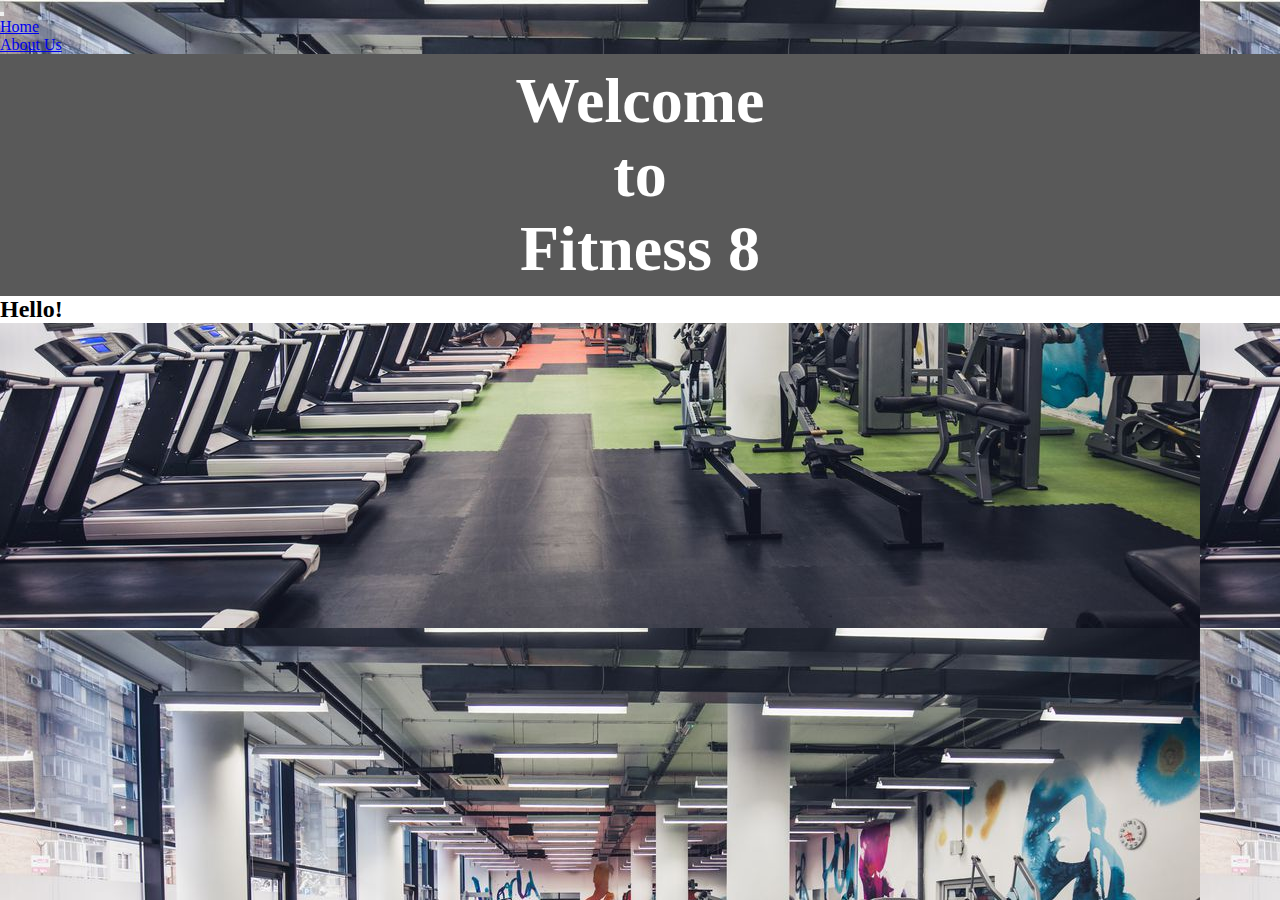
==== index.html @ f2322d89 "index edited, end of class (04/12/2022)" ====
<!DOCTYPE html>
<html lang="en">
<head>
    <meta charset="UTF-8">
    <meta http-equiv="X-UA-Compatible" content="IE=edge">
    <meta name="viewport" content="width=device-width, initial-scale=1.0">
    <link href="styles.css" rel="stylesheet" />
    <title>Fitness8</title>
    <!-- CSS only -->
<link href="https://cdn.jsdelivr.net/npm/bootstrap@5.1.3/dist/css/bootstrap.min.css" rel="stylesheet" integrity="sha384-1BmE4kWBq78iYhFldvKuhfTAU6auU8tT94WrHftjDbrCEXSU1oBoqyl2QvZ6jIW3" crossorigin="anonymous">
</head>
<body>
    <nav class="navbar navbar-expand-lg navbar-light bg-light">
        <div class="container-fluid">
          <button class="navbar-toggler" type="button" data-bs-toggle="collapse" data-bs-target="#navbarSupportedContent" aria-controls="navbarSupportedContent" aria-expanded="false" aria-label="Toggle navigation">
            <span class="navbar-toggler-icon"></span>
          </button>
          <div class="collapse navbar-collapse" id="navbarSupportedContent">
            <ul class="navbar-nav me-auto mb-2 mb-lg-0">
              <li class="nav-item">
                <a class="nav-link active" aria-current="page" href="#">Home</a>
              </li>
              <li class="nav-item">
                <a class="nav-link" href="#">About Us</a>
              </li>
          </div>
        </div>
      </nav>
    <div class="container">
        <div class="header">
            <h1>Welcome</h1>
            <h1>to</h1>
            <h1>Fitness 8</h1>
        </div>
        <h2> Hello!</h2>
    </div>
</body>
</html>
---- styles.css ----
* {
    margin:0px;
    padding:0px;
    box-sizing: border-box;
}

body {
    background-image: url(header.jpg);
}

h1 {
    color: white;
    font-size: 64px;
}
.container{
    background: white;
}
.header{
    margin: center;
    background-color: rgb(89, 89, 89);
    text-align: center;
    padding: 10px;
    background-size: cover;
}
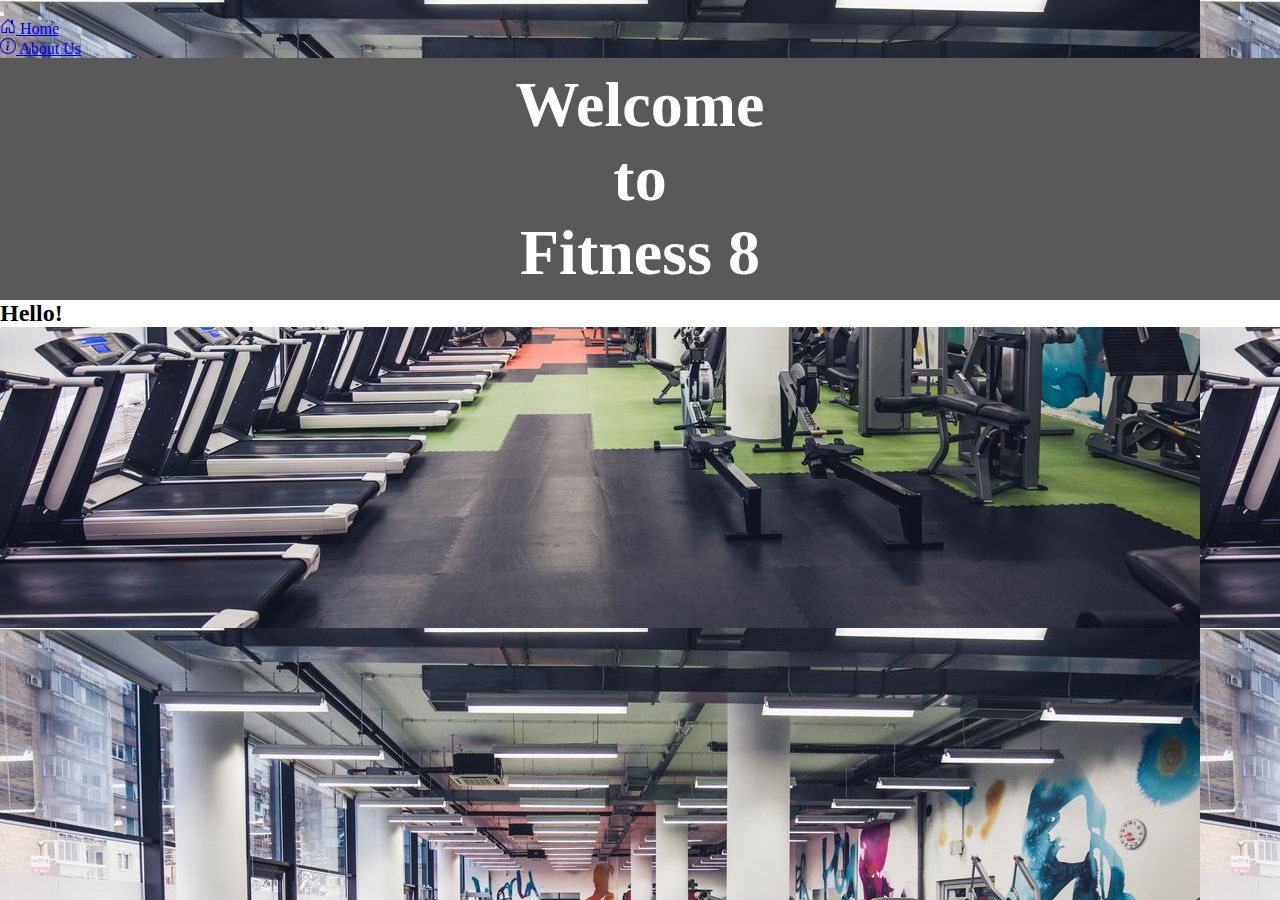
==== commit ae851f86: "made navebar same" ====
--- a/index.html
+++ b/index.html
@@ -18,10 +18,15 @@
           <div class="collapse navbar-collapse" id="navbarSupportedContent">
             <ul class="navbar-nav me-auto mb-2 mb-lg-0">
               <li class="nav-item">
-                <a class="nav-link active" aria-current="page" href="#">Home</a>
+                <a class="nav-link active" aria-current="page" href="index.html"><svg xmlns="http://www.w3.org/2000/svg" width="16" height="16" fill="currentColor" class="bi bi-house-door" viewBox="0 0 16 16">
+                  <path d="M8.354 1.146a.5.5 0 0 0-.708 0l-6 6A.5.5 0 0 0 1.5 7.5v7a.5.5 0 0 0 .5.5h4.5a.5.5 0 0 0 .5-.5v-4h2v4a.5.5 0 0 0 .5.5H14a.5.5 0 0 0 .5-.5v-7a.5.5 0 0 0-.146-.354L13 5.793V2.5a.5.5 0 0 0-.5-.5h-1a.5.5 0 0 0-.5.5v1.293L8.354 1.146zM2.5 14V7.707l5.5-5.5 5.5 5.5V14H10v-4a.5.5 0 0 0-.5-.5h-3a.5.5 0 0 0-.5.5v4H2.5z"/>
+                </svg>  Home</a>
               </li>
               <li class="nav-item">
-                <a class="nav-link" href="#">About Us</a>
+                <a class="nav-link" href="about.html"><svg xmlns="http://www.w3.org/2000/svg" width="16" height="16" fill="currentColor" class="bi bi-info-circle" viewBox="0 0 16 16">
+                  <path d="M8 15A7 7 0 1 1 8 1a7 7 0 0 1 0 14zm0 1A8 8 0 1 0 8 0a8 8 0 0 0 0 16z"/>
+                  <path d="m8.93 6.588-2.29.287-.082.38.45.083c.294.07.352.176.288.469l-.738 3.468c-.194.897.105 1.319.808 1.319.545 0 1.178-.252 1.465-.598l.088-.416c-.2.176-.492.246-.686.246-.275 0-.375-.193-.304-.533L8.93 6.588zM9 4.5a1 1 0 1 1-2 0 1 1 0 0 1 2 0z"/>
+                </svg>  About Us</a>
               </li>
           </div>
         </div>
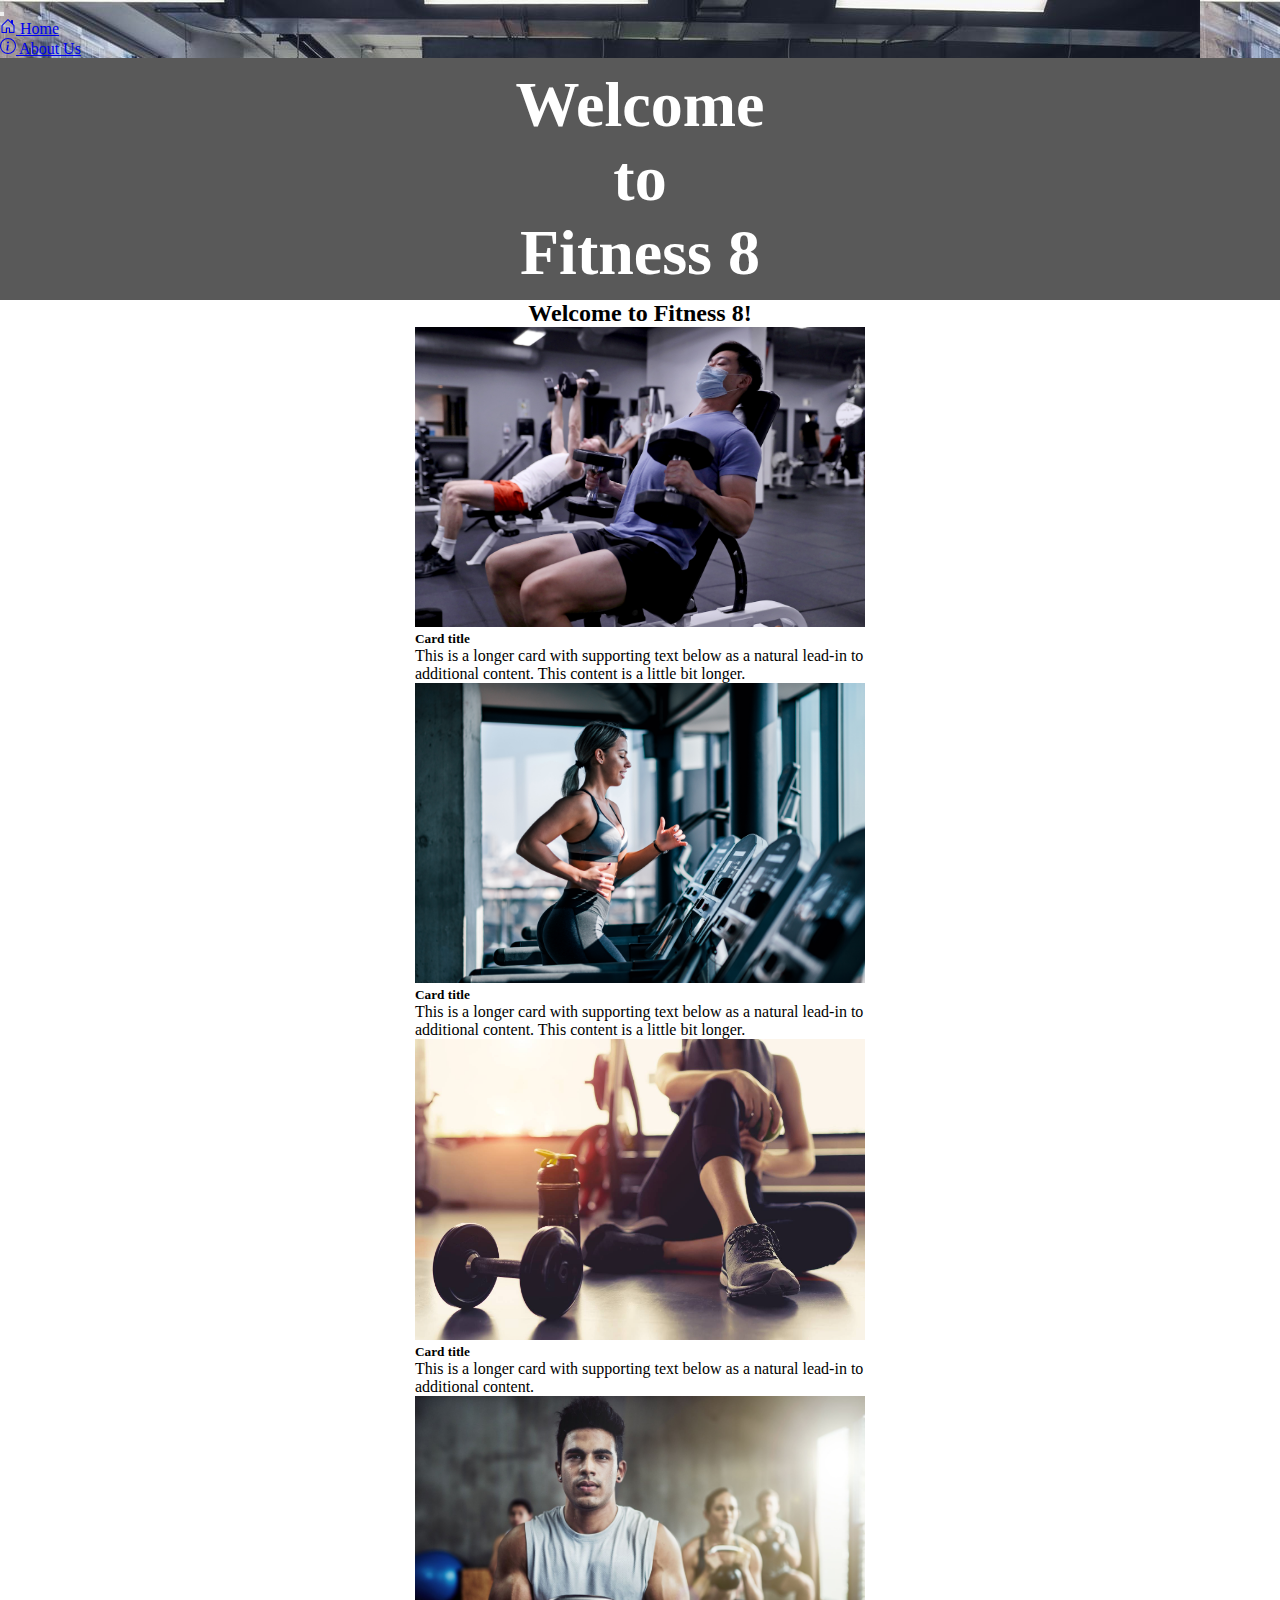
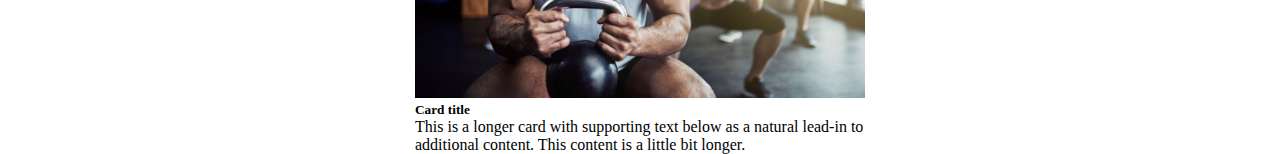
==== commit 4a033e76: "trying to fix issues" ====
--- a/index.html
+++ b/index.html
@@ -37,7 +37,45 @@
             <h1>to</h1>
             <h1>Fitness 8</h1>
         </div>
-        <h2> Hello!</h2>
+        <h2> Welcome to Fitness 8! </h2>
+        <div class="row row-cols-1 row-cols-md-2 g-4">
+          <div class="col">
+            <div class="card" style="width: 50vh;">
+              <img src="man1.jpg" class="card-img-top" alt="..." style="width: 50vh;">
+              <div class="card-body">
+                <h5 class="card-title">Card title</h5>
+                <p class="card-text">This is a longer card with supporting text below as a natural lead-in to additional content. This content is a little bit longer.</p>
+              </div>
+            </div>
+          </div>
+          <div class="col">
+            <div class="card" style="width: 50vh;">
+              <img src="woman1.jpg" class="card-img-top" alt="..." style="width: 50vh;">
+              <div class="card-body">
+                <h5 class="card-title">Card title</h5>
+                <p class="card-text">This is a longer card with supporting text below as a natural lead-in to additional content. This content is a little bit longer.</p>
+              </div>
+            </div>
+          </div>
+          <div class="col">
+            <div class="card" style="width: 50vh;">
+              <img src="woman2.jpg" class="card-img-top" alt="..." style="width: 50vh;">
+              <div class="card-body">
+                <h5 class="card-title">Card title</h5>
+                <p class="card-text">This is a longer card with supporting text below as a natural lead-in to additional content.</p>
+              </div>
+            </div>
+          </div>
+          <div class="col">
+            <div class="card" style="width: 50vh;">
+              <img src="man2.jpg" class="card-img-top" alt="..." style="width: 50vh;">
+              <div class="card-body">
+                <h5 class="card-title">Card title</h5>
+                <p class="card-text">This is a longer card with supporting text below as a natural lead-in to additional content. This content is a little bit longer.</p>
+              </div>
+            </div>
+          </div>
+        </div>
     </div>
 </body>
 </html>--- a/styles.css
+++ b/styles.css
@@ -12,6 +12,11 @@
     color: white;
     font-size: 64px;
 }
+h2 {
+    margin: center;
+    width: 100%;
+    text-align: center;
+}
 .container{
     background: white;
 }
@@ -21,4 +26,9 @@
     text-align: center;
     padding: 10px;
     background-size: cover;
+}
+.card{
+    margin: auto;
+    width: 100%;
+    align-content: center;
 }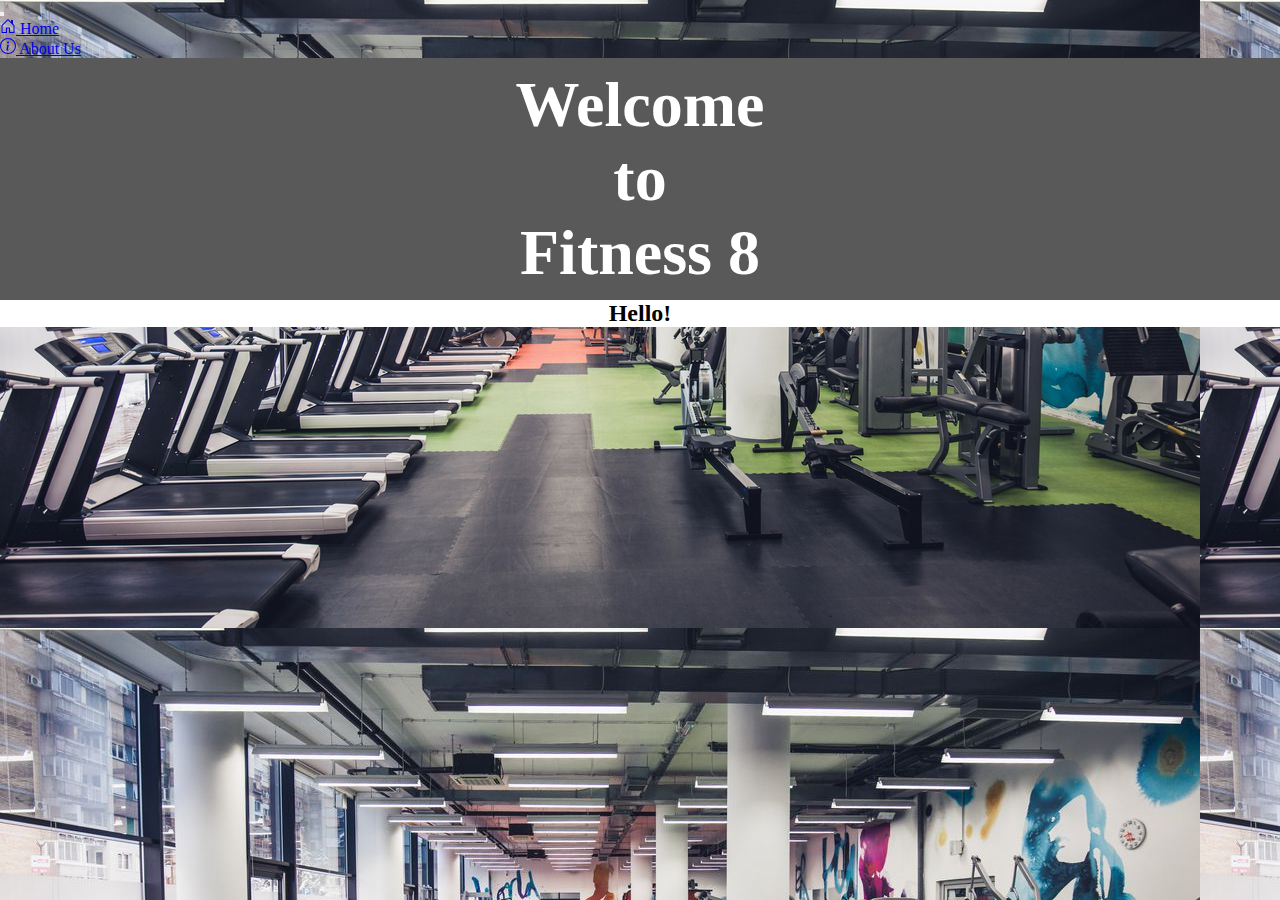
==== commit c8ceeb9b: "conflict fix" ====
--- a/index.html
+++ b/index.html
@@ -37,45 +37,7 @@
             <h1>to</h1>
             <h1>Fitness 8</h1>
         </div>
-        <h2> Welcome to Fitness 8! </h2>
-        <div class="row row-cols-1 row-cols-md-2 g-4">
-          <div class="col">
-            <div class="card" style="width: 50vh;">
-              <img src="man1.jpg" class="card-img-top" alt="..." style="width: 50vh;">
-              <div class="card-body">
-                <h5 class="card-title">Card title</h5>
-                <p class="card-text">This is a longer card with supporting text below as a natural lead-in to additional content. This content is a little bit longer.</p>
-              </div>
-            </div>
-          </div>
-          <div class="col">
-            <div class="card" style="width: 50vh;">
-              <img src="woman1.jpg" class="card-img-top" alt="..." style="width: 50vh;">
-              <div class="card-body">
-                <h5 class="card-title">Card title</h5>
-                <p class="card-text">This is a longer card with supporting text below as a natural lead-in to additional content. This content is a little bit longer.</p>
-              </div>
-            </div>
-          </div>
-          <div class="col">
-            <div class="card" style="width: 50vh;">
-              <img src="woman2.jpg" class="card-img-top" alt="..." style="width: 50vh;">
-              <div class="card-body">
-                <h5 class="card-title">Card title</h5>
-                <p class="card-text">This is a longer card with supporting text below as a natural lead-in to additional content.</p>
-              </div>
-            </div>
-          </div>
-          <div class="col">
-            <div class="card" style="width: 50vh;">
-              <img src="man2.jpg" class="card-img-top" alt="..." style="width: 50vh;">
-              <div class="card-body">
-                <h5 class="card-title">Card title</h5>
-                <p class="card-text">This is a longer card with supporting text below as a natural lead-in to additional content. This content is a little bit longer.</p>
-              </div>
-            </div>
-          </div>
-        </div>
+        <h2> Hello!</h2>
     </div>
 </body>
 </html>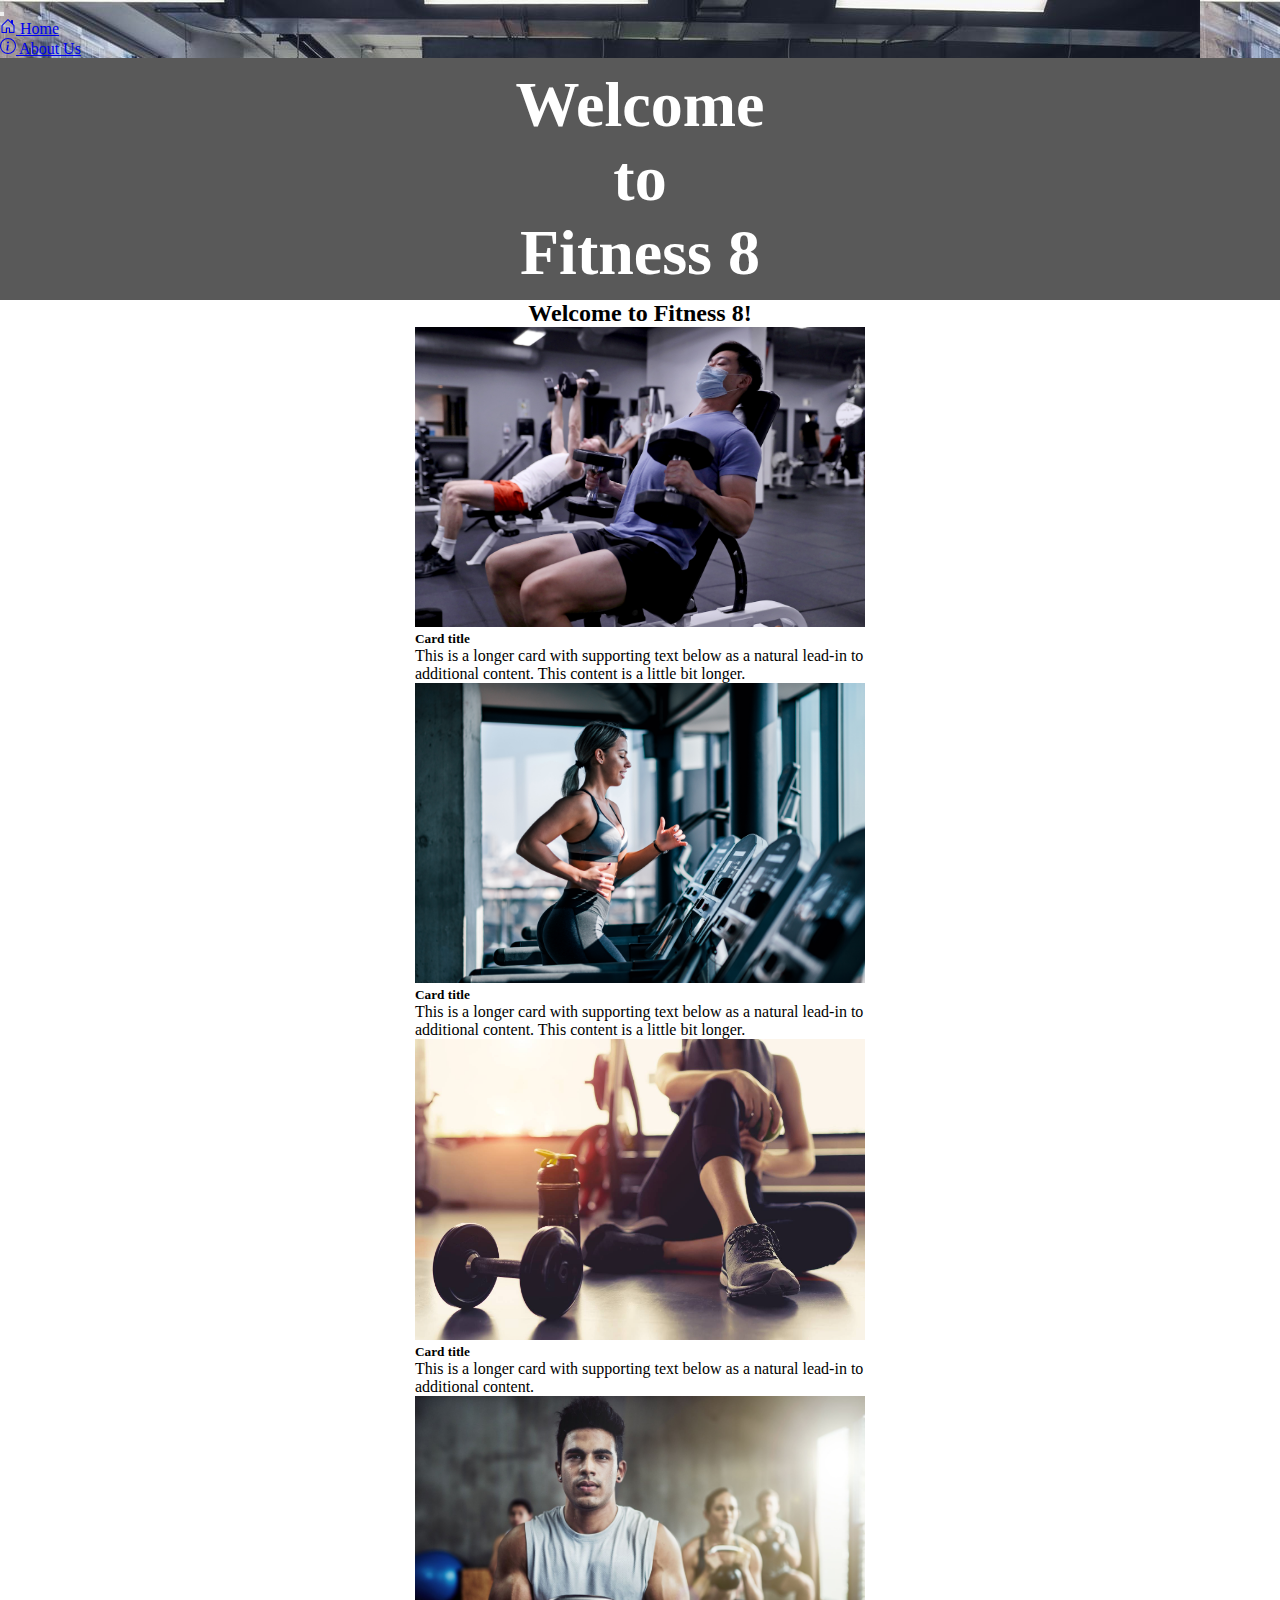
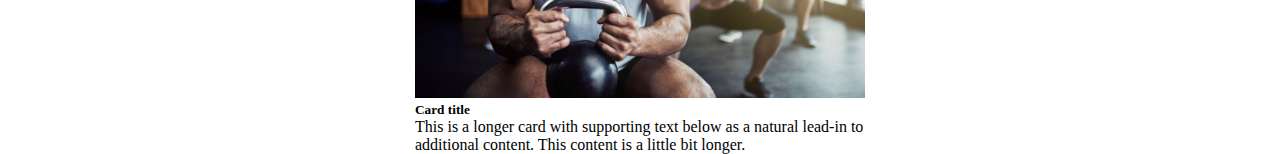
==== commit 55e3d90e: "about page update" ====
--- a/index.html
+++ b/index.html
@@ -37,7 +37,45 @@
             <h1>to</h1>
             <h1>Fitness 8</h1>
         </div>
-        <h2> Hello!</h2>
+        <h2> Welcome to Fitness 8! </h2>
+        <div class="row row-cols-1 row-cols-md-2 g-4">
+          <div class="col">
+            <div class="card" style="width: 50vh;">
+              <img src="man1.jpg" class="card-img-top" alt="..." style="width: 50vh;">
+              <div class="card-body">
+                <h5 class="card-title">Card title</h5>
+                <p class="card-text">This is a longer card with supporting text below as a natural lead-in to additional content. This content is a little bit longer.</p>
+              </div>
+            </div>
+          </div>
+          <div class="col">
+            <div class="card" style="width: 50vh;">
+              <img src="woman1.jpg" class="card-img-top" alt="..." style="width: 50vh;">
+              <div class="card-body">
+                <h5 class="card-title">Card title</h5>
+                <p class="card-text">This is a longer card with supporting text below as a natural lead-in to additional content. This content is a little bit longer.</p>
+              </div>
+            </div>
+          </div>
+          <div class="col">
+            <div class="card" style="width: 50vh;">
+              <img src="woman2.jpg" class="card-img-top" alt="..." style="width: 50vh;">
+              <div class="card-body">
+                <h5 class="card-title">Card title</h5>
+                <p class="card-text">This is a longer card with supporting text below as a natural lead-in to additional content.</p>
+              </div>
+            </div>
+          </div>
+          <div class="col">
+            <div class="card" style="width: 50vh;">
+              <img src="man2.jpg" class="card-img-top" alt="..." style="width: 50vh;">
+              <div class="card-body">
+                <h5 class="card-title">Card title</h5>
+                <p class="card-text">This is a longer card with supporting text below as a natural lead-in to additional content. This content is a little bit longer.</p>
+              </div>
+            </div>
+          </div>
+        </div>
     </div>
 </body>
 </html>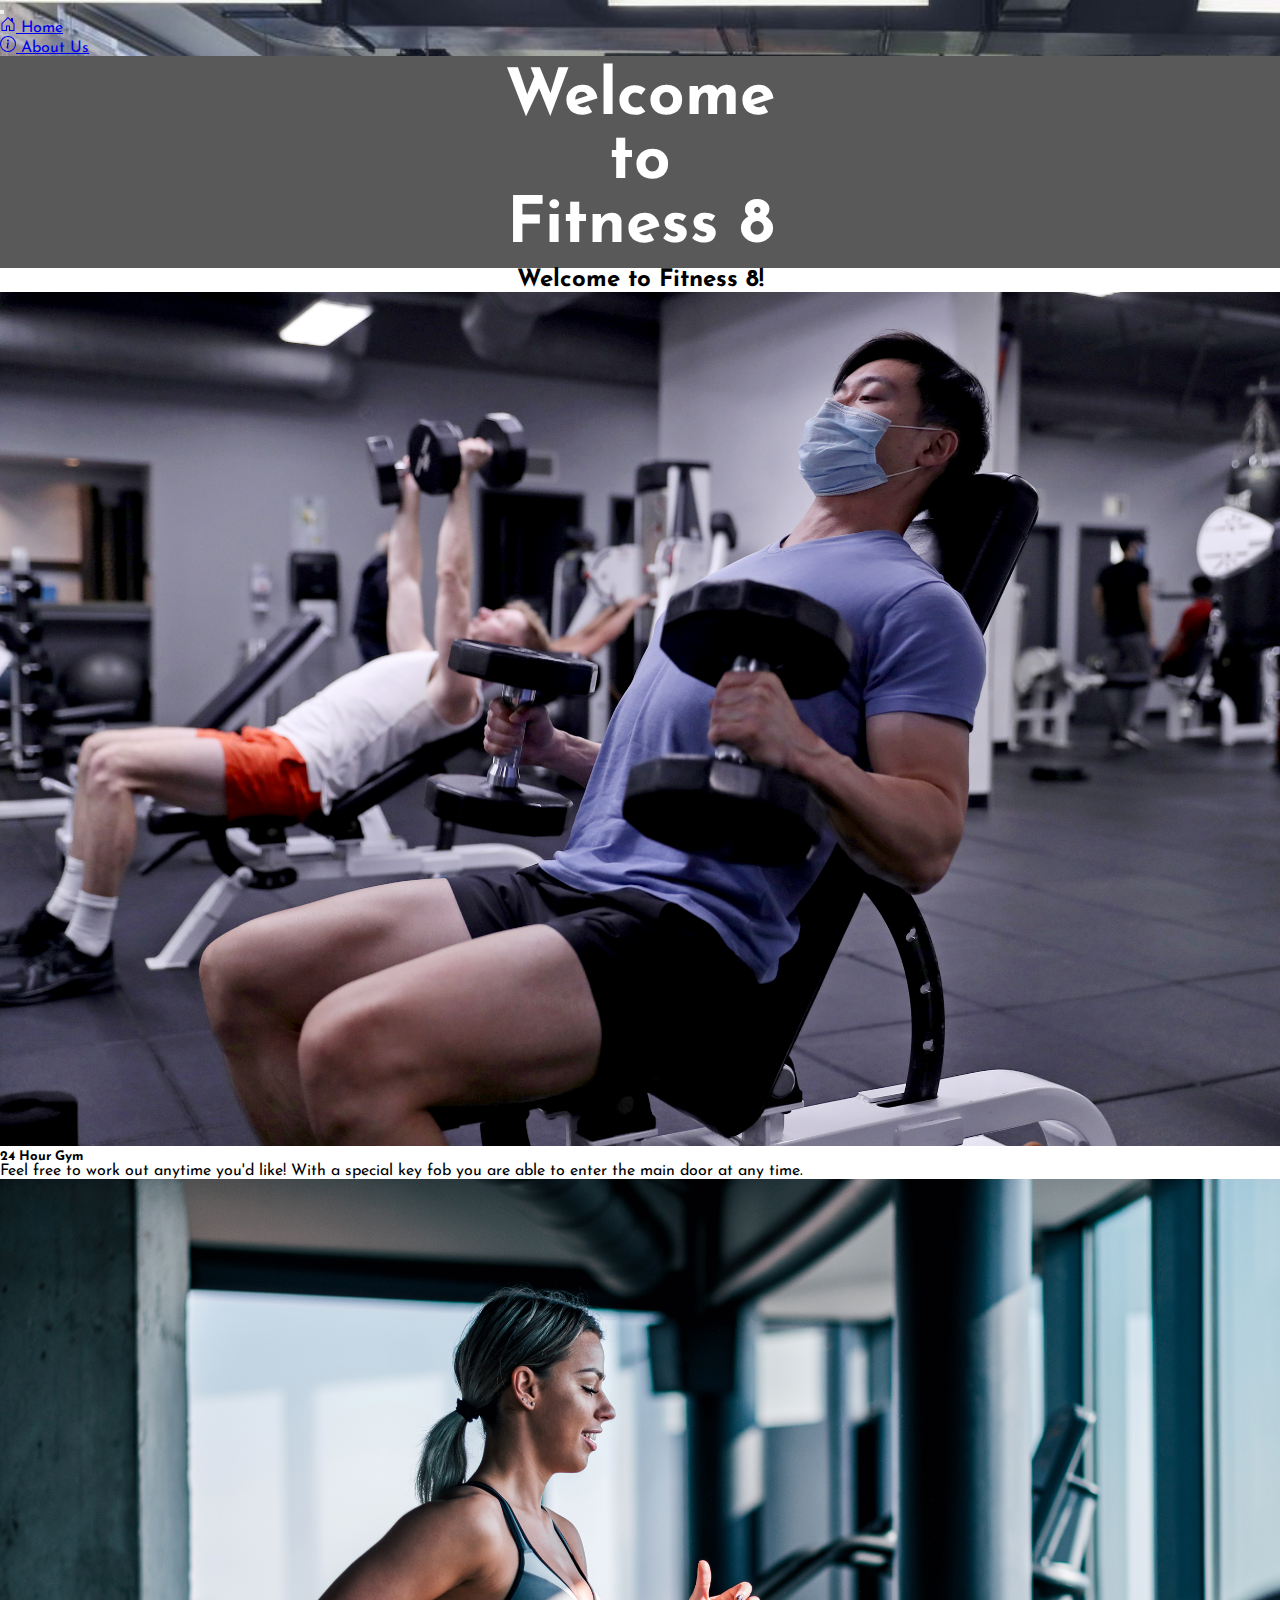
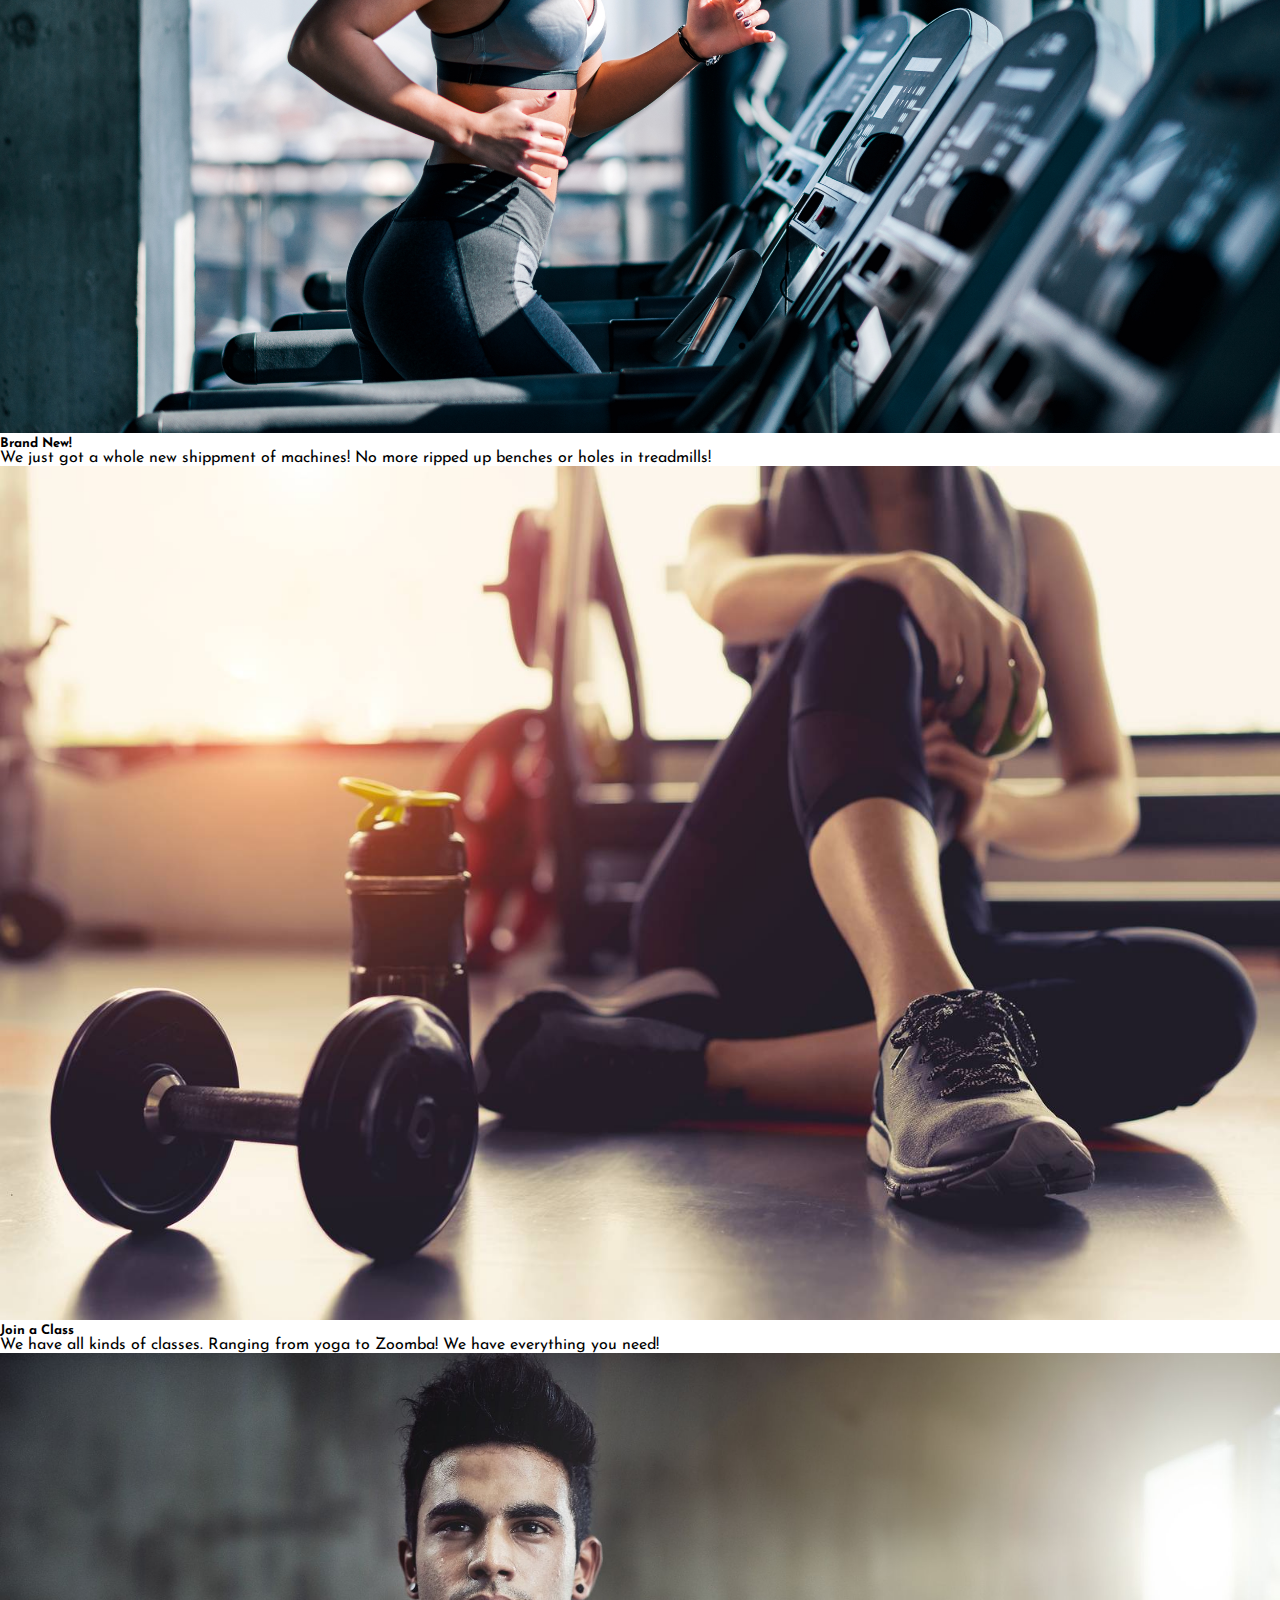
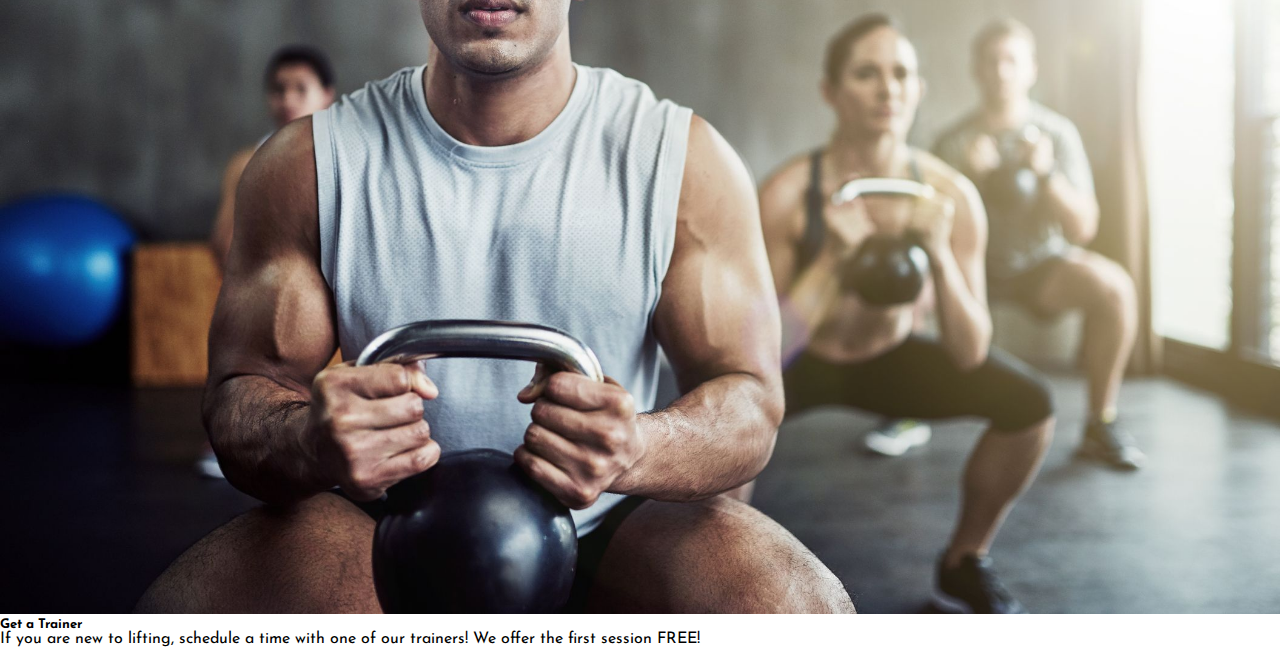
==== commit 19132ff7: "added things" ====
--- a/index.html
+++ b/index.html
@@ -4,13 +4,16 @@
     <meta charset="UTF-8">
     <meta http-equiv="X-UA-Compatible" content="IE=edge">
     <meta name="viewport" content="width=device-width, initial-scale=1.0">
+    <link rel="preconnect" href="https://fonts.googleapis.com">
+    <link rel="preconnect" href="https://fonts.gstatic.com" crossorigin>
+    <link href="https://fonts.googleapis.com/css2?family=Josefin+Sans&display=swap" rel="stylesheet">
     <link href="styles.css" rel="stylesheet" />
     <title>Fitness8</title>
     <!-- CSS only -->
 <link href="https://cdn.jsdelivr.net/npm/bootstrap@5.1.3/dist/css/bootstrap.min.css" rel="stylesheet" integrity="sha384-1BmE4kWBq78iYhFldvKuhfTAU6auU8tT94WrHftjDbrCEXSU1oBoqyl2QvZ6jIW3" crossorigin="anonymous">
 </head>
 <body>
-    <nav class="navbar navbar-expand-lg navbar-light bg-light">
+    <nav class="navbar navbar-expand-lg navbar-dark bg-dark">
         <div class="container-fluid">
           <button class="navbar-toggler" type="button" data-bs-toggle="collapse" data-bs-target="#navbarSupportedContent" aria-controls="navbarSupportedContent" aria-expanded="false" aria-label="Toggle navigation">
             <span class="navbar-toggler-icon"></span>
@@ -40,38 +43,38 @@
         <h2> Welcome to Fitness 8! </h2>
         <div class="row row-cols-1 row-cols-md-2 g-4">
           <div class="col">
-            <div class="card" style="width: 50vh;">
-              <img src="man1.jpg" class="card-img-top" alt="..." style="width: 50vh;">
+            <div class="card" style="width: 100%;">
+              <img src="man1.jpg" class="card-img-top" alt="..." style="width: 100%;">
               <div class="card-body">
-                <h5 class="card-title">Card title</h5>
-                <p class="card-text">This is a longer card with supporting text below as a natural lead-in to additional content. This content is a little bit longer.</p>
+                <h5 class="card-title">24 Hour Gym</h5>
+                <p class="card-text"> Feel free to work out anytime you'd like! With a special key fob you are able to enter the main door at any time.</p>
               </div>
             </div>
           </div>
           <div class="col">
-            <div class="card" style="width: 50vh;">
-              <img src="woman1.jpg" class="card-img-top" alt="..." style="width: 50vh;">
+            <div class="card" style="width: 100%;">
+              <img src="woman1.jpg" class="card-img-top" alt="..." style="width: 100%;">
               <div class="card-body">
-                <h5 class="card-title">Card title</h5>
-                <p class="card-text">This is a longer card with supporting text below as a natural lead-in to additional content. This content is a little bit longer.</p>
+                <h5 class="card-title">Brand New!</h5>
+                <p class="card-text">We just got a whole new shippment of machines! No more ripped up benches or holes in treadmills!</p>
               </div>
             </div>
           </div>
           <div class="col">
-            <div class="card" style="width: 50vh;">
-              <img src="woman2.jpg" class="card-img-top" alt="..." style="width: 50vh;">
+            <div class="card" style="width: 100%;">
+              <img src="woman2.jpg" class="card-img-top" alt="..." style="width: 100%;">
               <div class="card-body">
-                <h5 class="card-title">Card title</h5>
-                <p class="card-text">This is a longer card with supporting text below as a natural lead-in to additional content.</p>
+                <h5 class="card-title">Join a Class</h5>
+                <p class="card-text">We have all kinds of classes. Ranging from yoga to Zoomba! We have everything you need!</p>
               </div>
             </div>
           </div>
           <div class="col">
-            <div class="card" style="width: 50vh;">
-              <img src="man2.jpg" class="card-img-top" alt="..." style="width: 50vh;">
+            <div class="card" style="width: 100%;">
+              <img src="man2.jpg" class="card-img-top" alt="..." style="width: 100%;">
               <div class="card-body">
-                <h5 class="card-title">Card title</h5>
-                <p class="card-text">This is a longer card with supporting text below as a natural lead-in to additional content. This content is a little bit longer.</p>
+                <h5 class="card-title">Get a Trainer</h5>
+                <p class="card-text">If you are new to lifting, schedule a time with one of our trainers! We offer the first session FREE!</p>
               </div>
             </div>
           </div>
--- a/styles.css
+++ b/styles.css
@@ -3,9 +3,15 @@
     padding:0px;
     box-sizing: border-box;
 }
+html {
+    font-family: 'Josefin Sans', sans-serif;
+}
 
 body {
     background-image: url(header.jpg);
+    background-size: cover;
+    background-attachment: fixed;
+    font-family: 'Josefin Sans', sans-serif;
 }
 
 h1 {
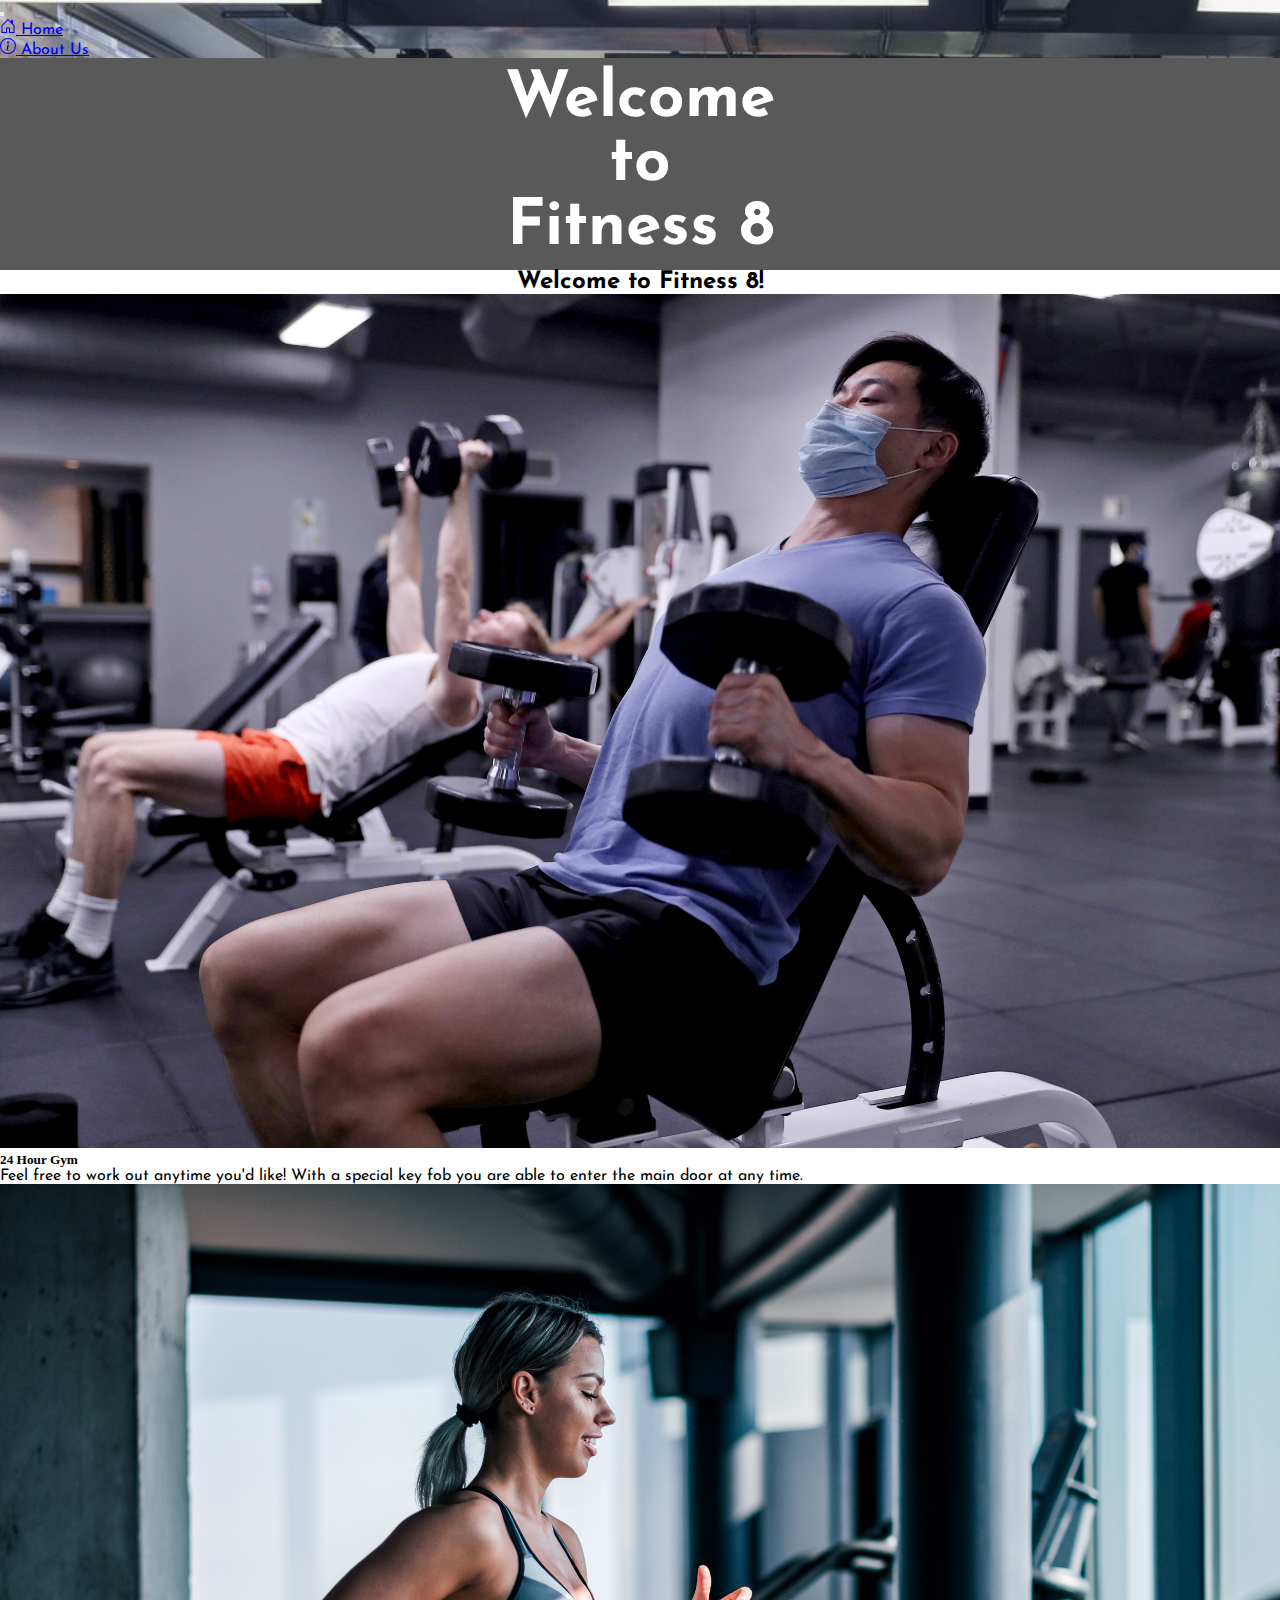
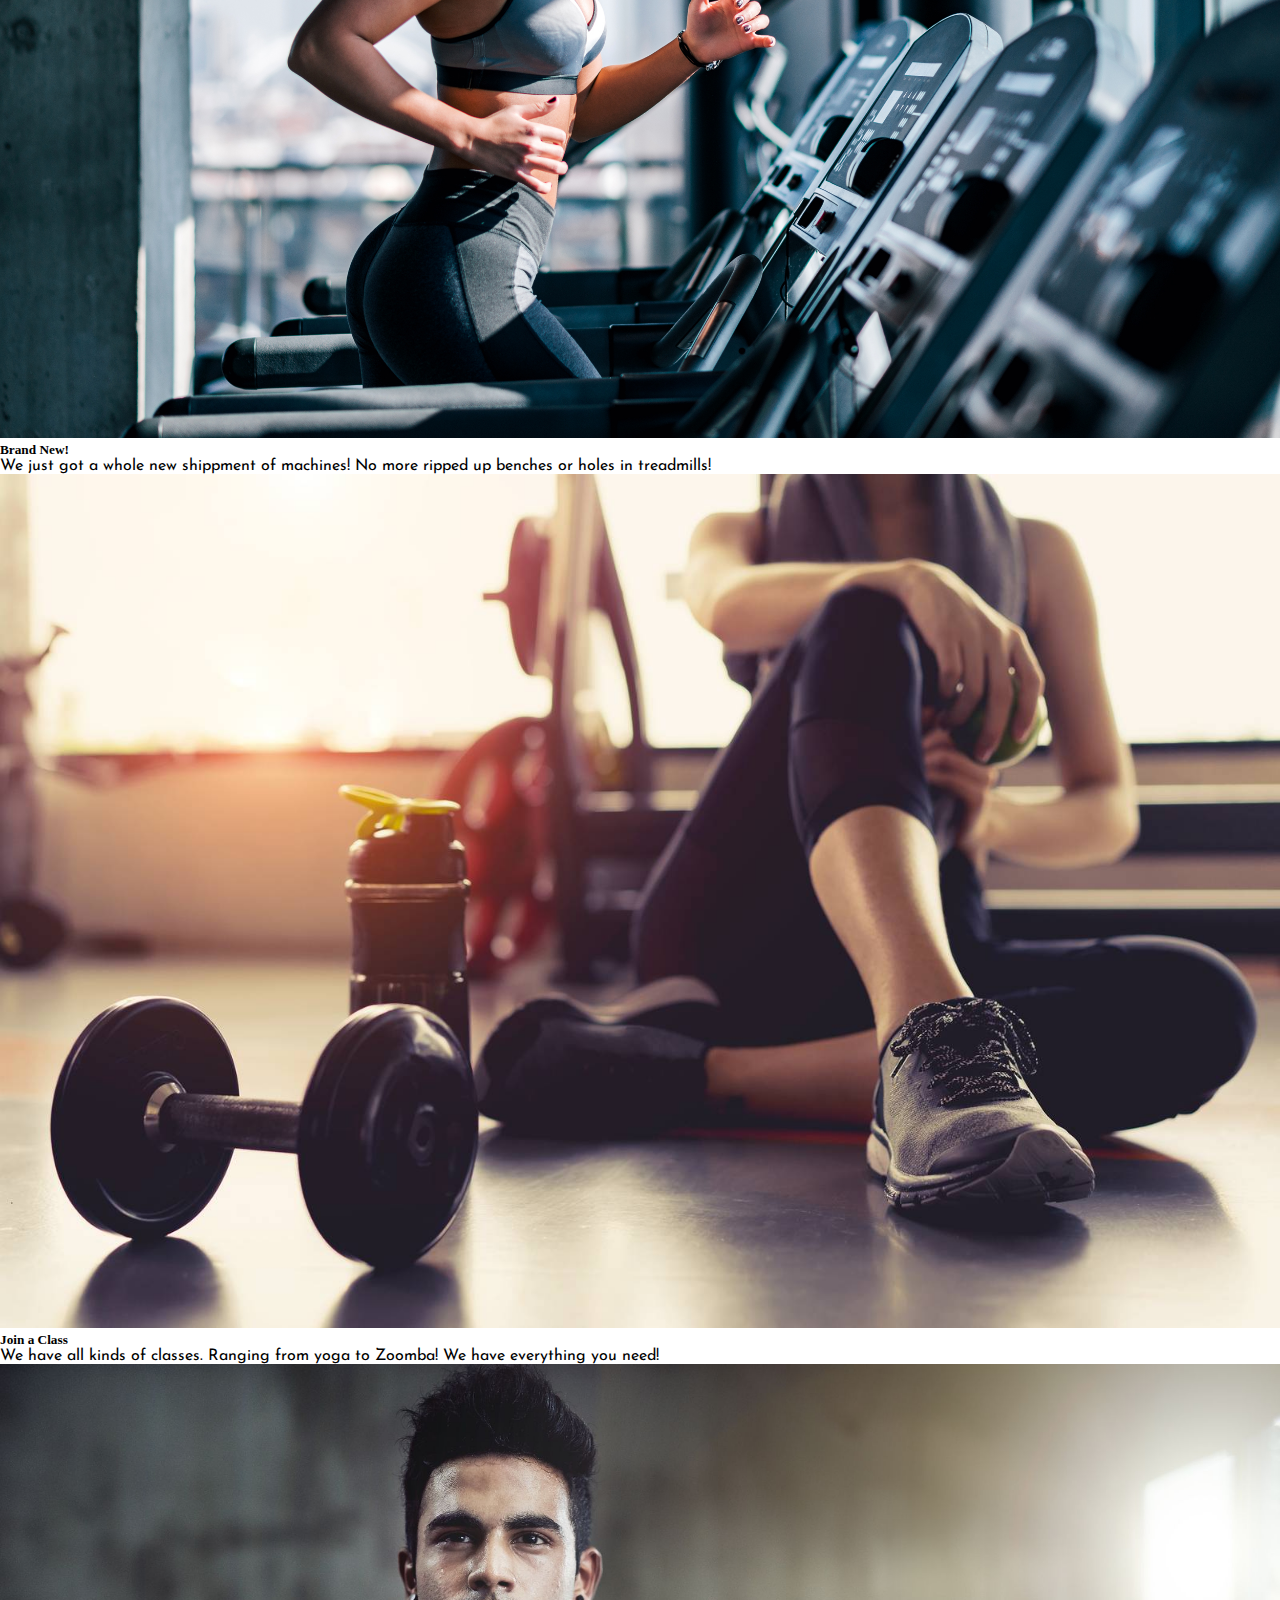
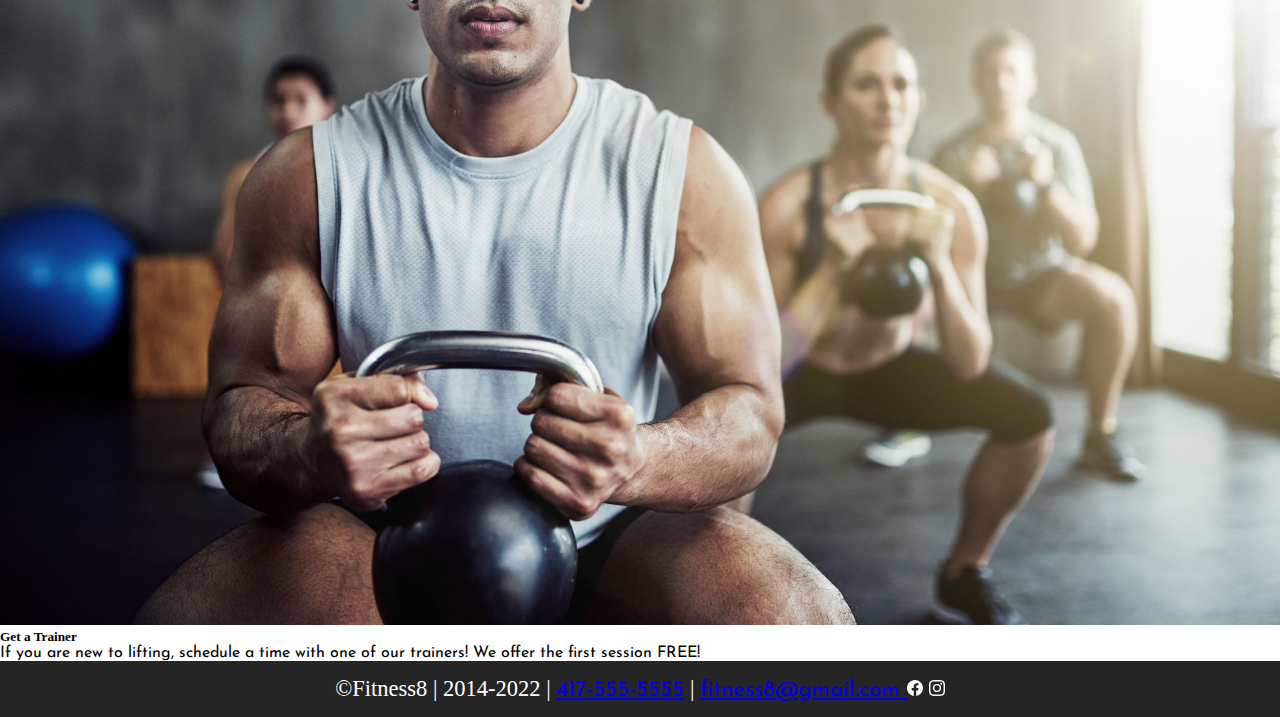
==== commit f46a1b1f: "footer style" ====
--- a/index.html
+++ b/index.html
@@ -4,13 +4,14 @@
     <meta charset="UTF-8">
     <meta http-equiv="X-UA-Compatible" content="IE=edge">
     <meta name="viewport" content="width=device-width, initial-scale=1.0">
+
+    <title>Fitness8</title>
+    <!-- CSS only -->
+  <link href="https://cdn.jsdelivr.net/npm/bootstrap@5.1.3/dist/css/bootstrap.min.css" rel="stylesheet" integrity="sha384-1BmE4kWBq78iYhFldvKuhfTAU6auU8tT94WrHftjDbrCEXSU1oBoqyl2QvZ6jIW3" crossorigin="anonymous">
     <link rel="preconnect" href="https://fonts.googleapis.com">
     <link rel="preconnect" href="https://fonts.gstatic.com" crossorigin>
     <link href="https://fonts.googleapis.com/css2?family=Josefin+Sans&display=swap" rel="stylesheet">
     <link href="styles.css" rel="stylesheet" />
-    <title>Fitness8</title>
-    <!-- CSS only -->
-<link href="https://cdn.jsdelivr.net/npm/bootstrap@5.1.3/dist/css/bootstrap.min.css" rel="stylesheet" integrity="sha384-1BmE4kWBq78iYhFldvKuhfTAU6auU8tT94WrHftjDbrCEXSU1oBoqyl2QvZ6jIW3" crossorigin="anonymous">
 </head>
 <body>
     <nav class="navbar navbar-expand-lg navbar-dark bg-dark">
@@ -80,5 +81,15 @@
           </div>
         </div>
     </div>
+    <footer class=" bg-dark">
+      &copy;Fitness8 | 2014-2022 | <a href="tel:+41755555555">417-555-5555</a> | <a href="mailto:fitness8@gmail.com">fitness8@gmail.com </a>
+      <svg xmlns="http://www.w3.org/2000/svg" width="16" height="16" fill="currentColor" class="bi bi-facebook" viewBox="0 0 16 16">
+        <path d="M16 8.049c0-4.446-3.582-8.05-8-8.05C3.58 0-.002 3.603-.002 8.05c0 4.017 2.926 7.347 6.75 7.951v-5.625h-2.03V8.05H6.75V6.275c0-2.017 1.195-3.131 3.022-3.131.876 0 1.791.157 1.791.157v1.98h-1.009c-.993 0-1.303.621-1.303 1.258v1.51h2.218l-.354 2.326H9.25V16c3.824-.604 6.75-3.934 6.75-7.951z"/>
+      </svg> <svg xmlns="http://www.w3.org/2000/svg" width="16" height="16" fill="currentColor" class="bi bi-instagram" viewBox="0 0 16 16">
+        <path d="M8 0C5.829 0 5.556.01 4.703.048 3.85.088 3.269.222 2.76.42a3.917 3.917 0 0 0-1.417.923A3.927 3.927 0 0 0 .42 2.76C.222 3.268.087 3.85.048 4.7.01 5.555 0 5.827 0 8.001c0 2.172.01 2.444.048 3.297.04.852.174 1.433.372 1.942.205.526.478.972.923 1.417.444.445.89.719 1.416.923.51.198 1.09.333 1.942.372C5.555 15.99 5.827 16 8 16s2.444-.01 3.298-.048c.851-.04 1.434-.174 1.943-.372a3.916 3.916 0 0 0 1.416-.923c.445-.445.718-.891.923-1.417.197-.509.332-1.09.372-1.942C15.99 10.445 16 10.173 16 8s-.01-2.445-.048-3.299c-.04-.851-.175-1.433-.372-1.941a3.926 3.926 0 0 0-.923-1.417A3.911 3.911 0 0 0 13.24.42c-.51-.198-1.092-.333-1.943-.372C10.443.01 10.172 0 7.998 0h.003zm-.717 1.442h.718c2.136 0 2.389.007 3.232.046.78.035 1.204.166 1.486.275.373.145.64.319.92.599.28.28.453.546.598.92.11.281.24.705.275 1.485.039.843.047 1.096.047 3.231s-.008 2.389-.047 3.232c-.035.78-.166 1.203-.275 1.485a2.47 2.47 0 0 1-.599.919c-.28.28-.546.453-.92.598-.28.11-.704.24-1.485.276-.843.038-1.096.047-3.232.047s-2.39-.009-3.233-.047c-.78-.036-1.203-.166-1.485-.276a2.478 2.478 0 0 1-.92-.598 2.48 2.48 0 0 1-.6-.92c-.109-.281-.24-.705-.275-1.485-.038-.843-.046-1.096-.046-3.233 0-2.136.008-2.388.046-3.231.036-.78.166-1.204.276-1.486.145-.373.319-.64.599-.92.28-.28.546-.453.92-.598.282-.11.705-.24 1.485-.276.738-.034 1.024-.044 2.515-.045v.002zm4.988 1.328a.96.96 0 1 0 0 1.92.96.96 0 0 0 0-1.92zm-4.27 1.122a4.109 4.109 0 1 0 0 8.217 4.109 4.109 0 0 0 0-8.217zm0 1.441a2.667 2.667 0 1 1 0 5.334 2.667 2.667 0 0 1 0-5.334z"/>
+      </svg>
+    </footer>
+    <!-- JavaScript Bundle with Popper -->
+    <script src="https://cdn.jsdelivr.net/npm/bootstrap@5.1.3/dist/js/bootstrap.bundle.min.js" integrity="sha384-ka7Sk0Gln4gmtz2MlQnikT1wXgYsOg+OMhuP+IlRH9sENBO0LRn5q+8nbTov4+1p" crossorigin="anonymous"></script>
 </body>
 </html>--- a/styles.css
+++ b/styles.css
@@ -2,16 +2,12 @@
     margin:0px;
     padding:0px;
     box-sizing: border-box;
-}
-html {
-    font-family: 'Josefin Sans', sans-serif;
 }
 
 body {
     background-image: url(header.jpg);
     background-size: cover;
     background-attachment: fixed;
-    font-family: 'Josefin Sans', sans-serif;
 }
 
 h1 {
@@ -37,4 +33,18 @@
     margin: auto;
     width: 100%;
     align-content: center;
-}+}
+h1, h2, p, a {
+    font-family: 'Josefin Sans', sans-serif;
+}
+footer {
+    padding: 15px;
+    text-align: center;
+    background: rgb(37, 37, 37);
+    color: white;
+    font-size: 2.5vh;
+    margin: auto;
+    text-align: center;
+    bottom: 0;
+    width: 100%;
+  }